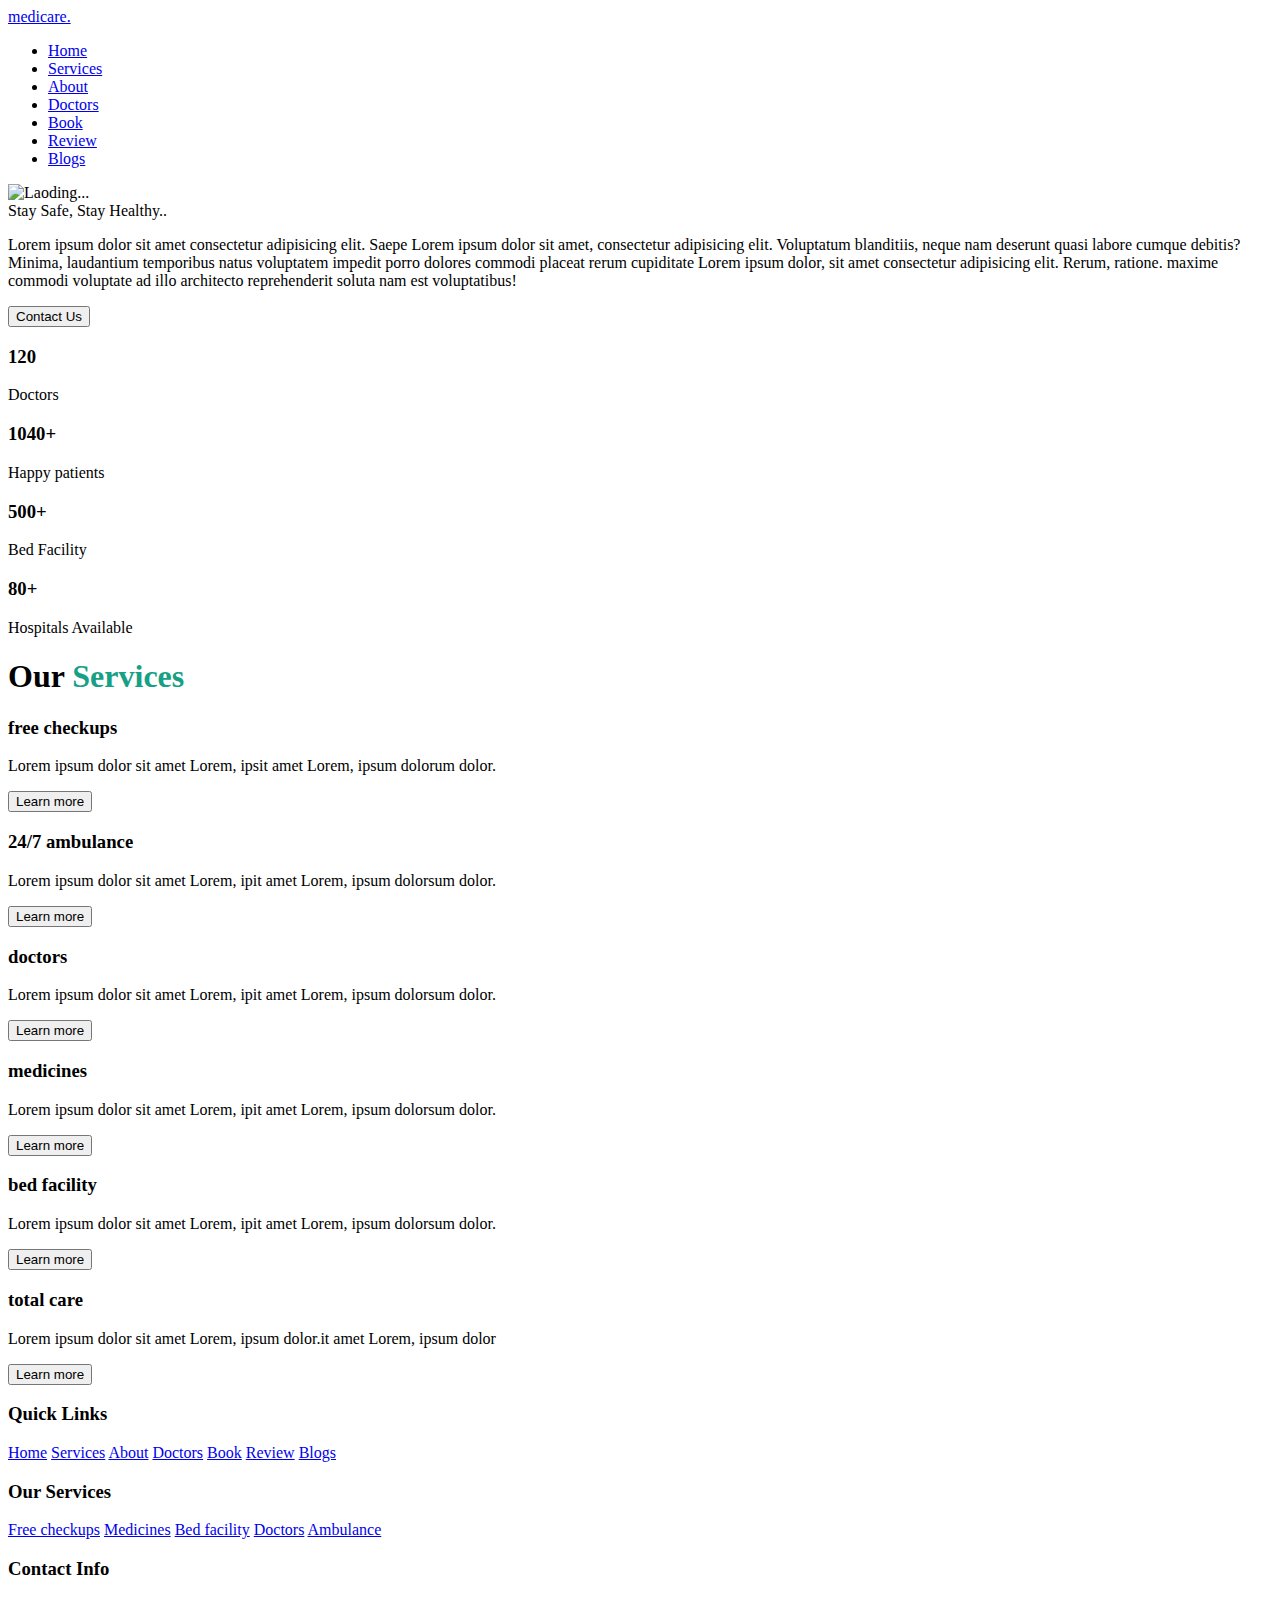
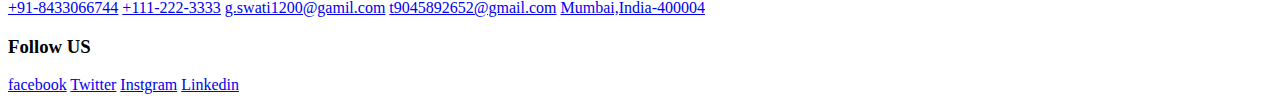
==== index.html @ 02a3c3f6 "Add files via upload" ====
<!DOCTYPE html>
<html lang="en">
<head>
    <meta charset="UTF-8">
    <meta http-equiv="X-UA-Compatible" content="IE=edge">
    <meta name="viewport" content="width=device-width, initial-scale=1.0">

    <title>Medicare</title>
    <link rel="stylesheet" href="https://cdnjs.cloudflare.com/ajax/libs/font-awesome/6.4.0/css/all.min.css" integrity="sha512-iecdLmaskl7CVkqkXNQ/ZH/XLlvWZOJyj7Yy7tcenmpD1ypASozpmT/E0iPtmFIB46ZmdtAc9eNBvH0H/ZpiBw==" crossorigin="anonymous">

    <script src="https://code.jquery.com/jquery-3.6.4.min.js"></script>
    <script src="https://cdnjs.cloudflare.com/ajax/libs/waypoints/4.0.1/jquery.waypoints.min.js"></script>

    <script src="https://cdnjs.cloudflare.com/ajax/libs/Counter-Up/1.0.0/jquery.counterup.min.js"></script>

    <link rel="stylesheet" href="style.css">
</head>
<body>
  

<!-- Nav bar starts -->
    <div class="header" id="nav">
          <a id="logo" href="#"><i class="fa-sharp fa-solid fa-heart-pulse fa-bounce"></i><span>m</span>edicare.</a>
          <ul>
            <li><a href="#">Home</a></li>
            <li><a href="#service-container">Services</a></li>
            <li><a href="#">About</a></li>
            <li><a href="./slider.html">Doctors</a></li>
            <li><a href="./app-form.html">Book</a></li>
            <li><a href="#">Review</a></li>
            <li><a href="#">Blogs</a></li>
          </ul>
          <div id="burger-menu" class="fa-solid fa-bars fa-beat-fade"></div>

      </div>
    

    <!-- Nav bar ends -->

    <!-- Home section starts -->

    <div class="home-section" id="home">

      <div class="img">
        <img src="./image/home-img.svg" alt="Laoding...">     
      </div>

      <div class="content">
        <!-- <h1>Stay Safe,Stay Healthy..</h1> -->
        <span class=" txt first-txt">Stay Safe,</span>
        <span class=" txt second-txt">Stay Healthy..</span>
        <p>Lorem ipsum dolor sit amet consectetur adipisicing elit. Saepe  Lorem ipsum dolor sit amet, consectetur adipisicing elit. Voluptatum blanditiis, neque nam deserunt quasi labore cumque debitis? Minima, laudantium temporibus natus voluptatem impedit porro dolores commodi placeat rerum cupiditate Lorem ipsum dolor, sit amet consectetur adipisicing elit. Rerum, ratione.  maxime commodi voluptate ad illo architecto reprehenderit soluta nam est voluptatibus!</p>

        <button type="submit">Contact Us
          <i class="fa-solid fa-arrow-right"></i>
        </button>
      </div>

    </div>

    <!-- Count section starts  -->

    <div class="count-container">

      <div class="icons">
        <i class="fa-solid fa-user-doctor"></i>
        <h3 class="counter">120</h3>
        <p class="txt">Doctors</p>
      </div>

      <div class="icons">
        <i class="fa-solid fa-hospital-user"></i>
        <h3>1040+</h3>
        <p>Happy patients</p>
      </div>
      

      <div class="icons">
        <i class="fa-solid fa-bed"></i>
        <h3>500+</h3>
        <p>Bed Facility</p>
      </div>

      <div class="icons">
        <i class="fa-solid fa-hospital"></i>
        <h3>80+</h3>
        <p>Hospitals Available</p>
      </div>
    </div>
<!-- Count sections ends  -->

<!-- service section starts -->

     <div id="service-container">

      <h1>Our <span style="color:#16A085;">Services</span></h1>

      <div class="service">
        <div class="box">
          <i class="fas fa-notes-medical"></i>
          <h3>free checkups</h3>
          <p>Lorem ipsum dolor sit amet Lorem, ipsit amet Lorem, ipsum dolorum dolor. </p>
          <button type="submit">Learn more
            <i class="fa-solid fa-arrow-right"></i>
          </button>
        </div>
  
        <div class="box">
          <i class="fas fa-ambulance"></i>
          <h3>24/7 ambulance</h3>
          <p>Lorem ipsum dolor sit amet Lorem, ipit amet Lorem, ipsum dolorsum dolor. </p>
          <button type="submit">Learn more
            <i class="fa-solid fa-arrow-right"></i>
          </button>
        </div>
  
        <div class="box">
          <i class="fas fa-user-md"></i>
          <h3>doctors</h3>
          <p>Lorem ipsum dolor sit amet Lorem, ipit amet Lorem, ipsum dolorsum dolor. </p>
          <button type="submit">Learn more
            <i class="fa-solid fa-arrow-right"></i>
          </button>
        </div>
  
        <div class="box">
          <i class="fas fa-pills"></i>
          <h3>medicines</h3>
          <p>Lorem ipsum dolor sit amet Lorem, ipit amet Lorem, ipsum dolorsum dolor. </p>
          <button type="submit">Learn more
            <i class="fa-solid fa-arrow-right"></i>
          </button>
        </div>
  
        <div class="box">
          <i class="fas fa-bed"></i>
          <h3>bed facility</h3>
          <p>Lorem ipsum dolor sit amet Lorem, ipit amet Lorem, ipsum dolorsum dolor. </p>
          <button type="submit">Learn more
            <i class="fa-solid fa-arrow-right"></i>
          </button>
        </div>
  
        <div class="box">
          <i class="fas fa-heartbeat"></i>
          <h3>total care</h3>
          <p>Lorem ipsum dolor sit amet Lorem, ipsum dolor.it amet Lorem, ipsum dolor </p>
          <button type="submit">Learn more
            <i class="fa-solid fa-arrow-right"></i>
          </button>
        </div>
  
      </div>


     </div>
<!-- service section ends -->


<!-- footer section starts -->

<div class="footer">
  <div class="container">
    <div class="box">
      <h3>Quick Links</h3>
      <div class="icon">
        <a href="#"><i class="fa-solid fa-chevron-right"></i>Home</a>
        <a href="#"><i class="fa-solid fa-chevron-right"></i>Services</a>
        <a href="#"><i class="fa-solid fa-chevron-right"></i>About</a>
        <a href="#"><i class="fa-solid fa-chevron-right"></i>Doctors</a>
        <a href="#"><i class="fa-solid fa-chevron-right"></i>Book</a>
        <a href="#"><i class="fa-solid fa-chevron-right"></i>Review</a>
        <a href="#"><i class="fa-solid fa-chevron-right"></i>Blogs</a>
      </div>
    </div>

      <div class="box">
        <h3>Our Services</h3>
        <div class="icon">
          <a href="#"><i class="fa-solid fa-chevron-right"></i>Free checkups</a>
          <a href="#"><i class="fa-solid fa-chevron-right"></i>Medicines</a>
          <a href="#"><i class="fa-solid fa-chevron-right"></i>Bed facility</a>
          <a href="#"><i class="fa-solid fa-chevron-right"></i>Doctors</a>
          <a href="#"><i class="fa-solid fa-chevron-right"></i>Ambulance</a>
          
        </div>
      </div>

        <div class="box">
          <h3>Contact Info</h3>
          <div class="icon">
            <a href="#"><i class="fas fa-phone"></i>+91-8433066744</a>
            <a href="#"><i class="fas fa-phone"></i>+111-222-3333</a>
            <a href="#"><i class="fas fa-envelope"></i>g.swati1200@gamil.com</a>
            <a href="#"><i class="fas fa-envelope"></i>t9045892652@gmail.com</a>
            <a href="#"><i class="fas fa-map-marker-alt"></i>Mumbai,India-400004</a>

          </div>
        </div>

          <div class="box">
            <h3>Follow US</h3>
            <div class="icon">
              <a href="#"><i class="fab fa-facebook"></i>facebook</a>
              <a href="#"><i class="fab fa-twitter"></i>Twitter</a>
              <a href="#"><i class="fab fa-instagram"></i>Instgram</a>
              <a href="#"><i class="fab fa-linkedin"></i>Linkedin</a>
            </div>
          </div>
    </div>
</div>

<!-- footer section ends -->





<!-- <script>
   $(document).ready(function(){
    $(".counter").counterUp({
      delay:8,
      time:1500
    });
   });

</script> -->

<!-- include javascript -->
<script src="./script.js"></script>

</body>
</html>
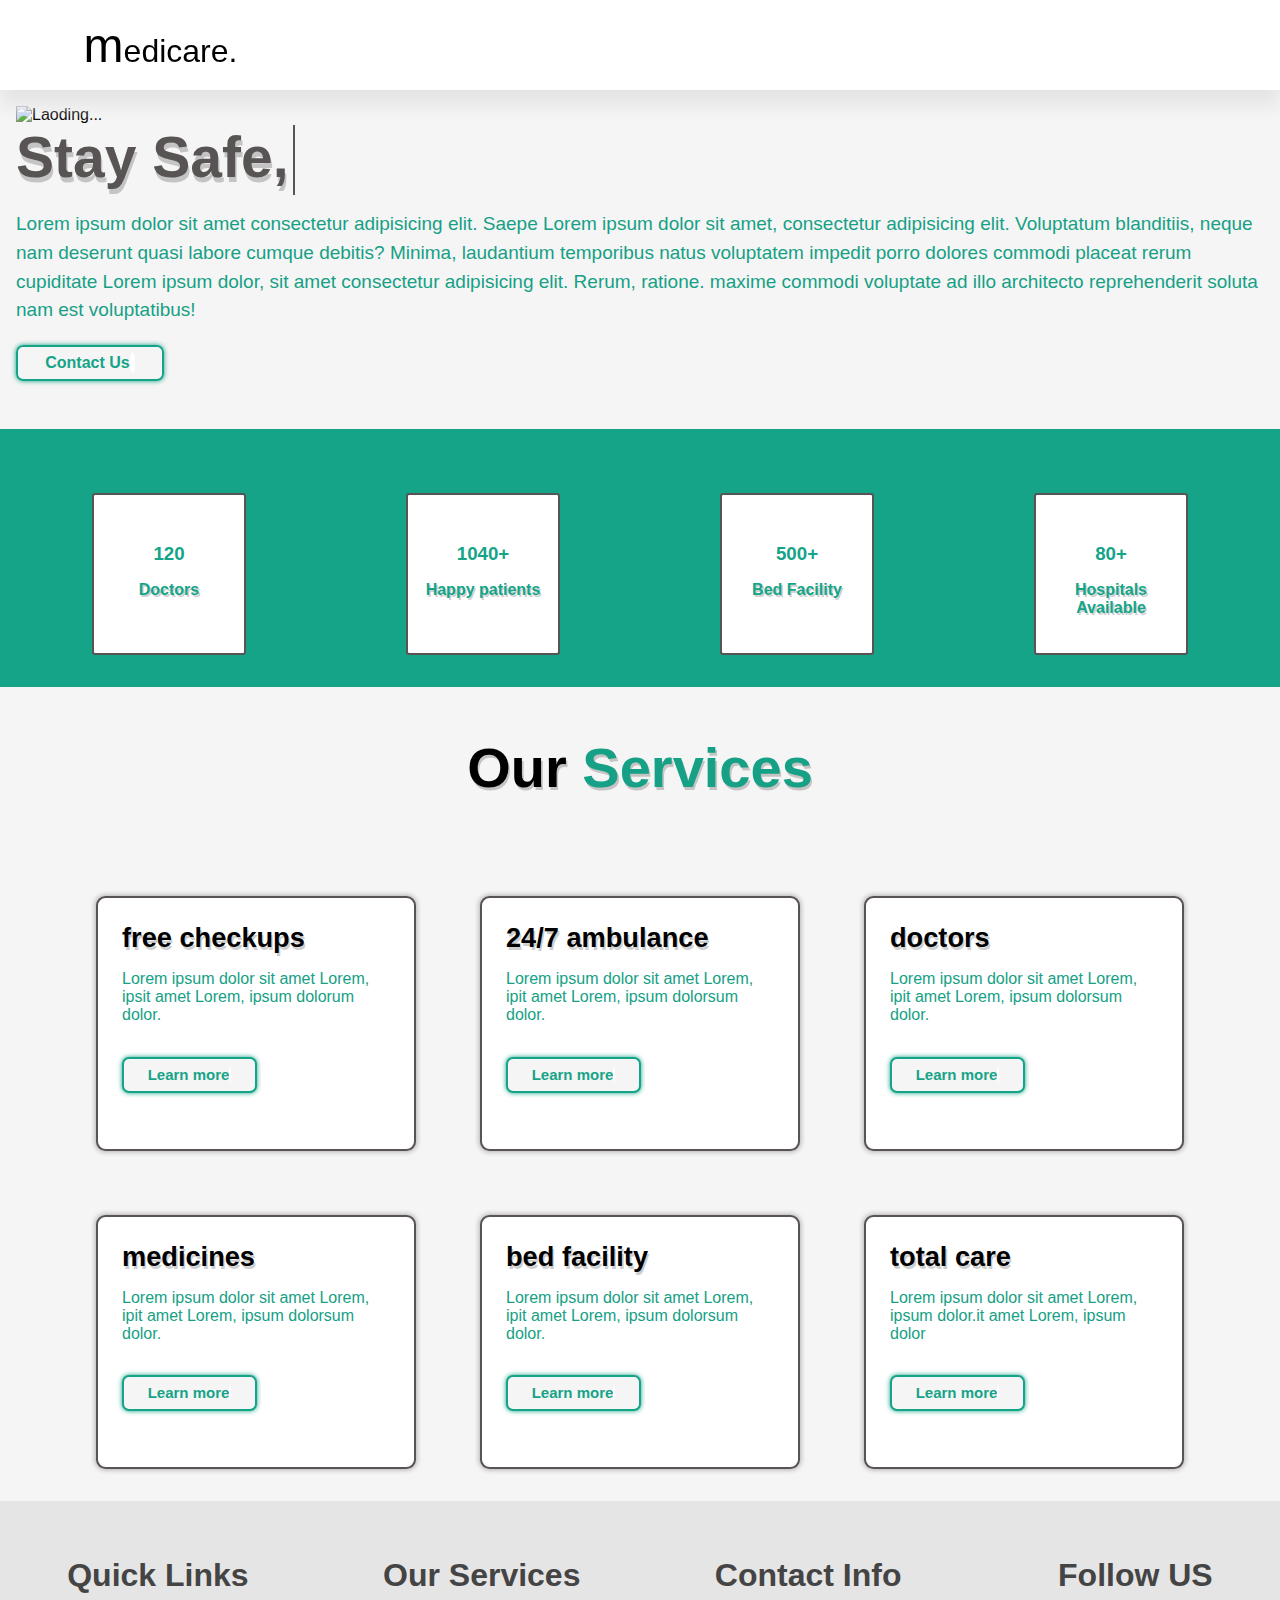
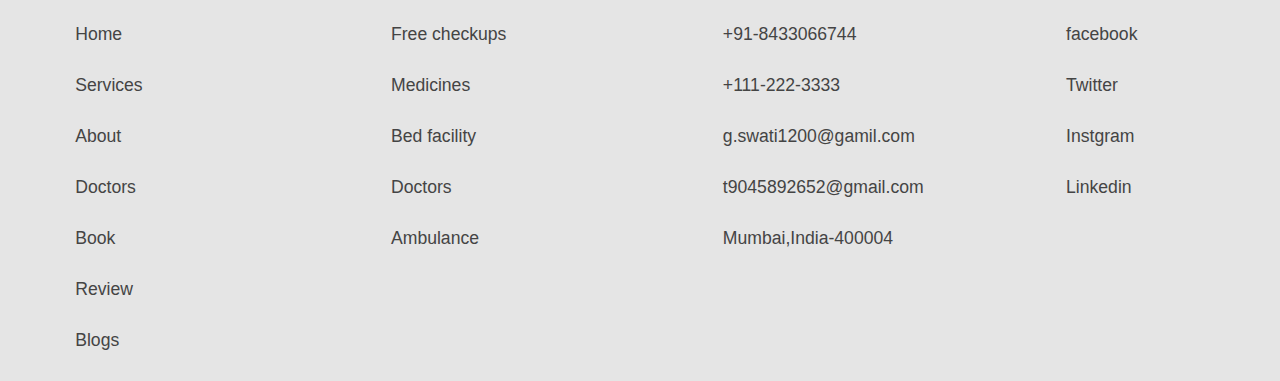
==== commit 4ad6d46d: "Update index.html" ====
--- a/index.html
+++ b/index.html
@@ -42,7 +42,7 @@
     <div class="home-section" id="home">
 
       <div class="img">
-        <img src="./image/home-img.svg" alt="Laoding...">     
+        <img src="home-img.svg" alt="Laoding...">     
       </div>
 
       <div class="content">
@@ -230,4 +230,4 @@
 <script src="./script.js"></script>
 
 </body>
-</html>+</html>
--- a/style.css
+++ b/style.css
@@ -0,0 +1,431 @@
+*{
+    padding: 0px;
+    margin: 0px;
+    box-sizing: border-box;
+}
+html{
+    font-family:sans-serif;
+}
+body{
+    
+    overflow-x: hidden;
+    scroll-behavior: smooth;
+}
+
+/* navbar starts */
+.header{
+    display: flex; 
+    justify-content: space-around;
+    align-items: center;
+    box-shadow: 0 1rem 1rem #E5E5E5;
+    height: 90px;
+    width: 100%;
+    position: sticky;
+    top:0;
+    left: 0;
+    z-index: 999;
+    background-color:#fff;
+    font-family: 'Franklin Gothic Medium', 'Arial Narrow', Arial, sans-serif;
+}
+ul{
+    transform: scale(0);
+    opacity:0;
+    transform: translateX(-10px);
+}
+ul.active{
+    transform:translateY(-10px);
+    opacity: 1;
+    transition: .2s ease-out;
+}
+
+.header span{
+    font-size: xxx-large;
+}
+
+.header ul{
+    display: flex;
+    list-style: none;
+    text-align: center;
+    margin-top: 1.4rem;
+}
+.header a{
+    text-decoration: none;
+    color:black;
+    font-size: 2rem;
+}
+
+.header  a i{
+    color:#16A085;
+    font-size: 2.5rem;
+    padding: 4px;
+}
+.header ul li{
+    margin:30px;
+}
+
+.header ul li a{
+    font-size: 1.4rem;
+    color: gray;
+}
+
+.header ul li a:hover{
+    color:darkslategray;
+}
+ 
+/* navbar ends */
+
+
+/* Home section starts */
+.home-section{
+    display: flex;
+    justify-content: center;
+    align-items: center;
+    width: 100vw;
+    padding: 1rem;
+    flex-wrap: wrap;
+    background-color: #f5f5f5;
+}
+
+.home-section .img{
+    flex: 2 2  40rem;
+}
+
+.home-section .content{
+    flex: 1 1 40rem;
+}
+.home-section .content span{
+
+    font-size:57px;
+    color:#595454;
+    text-shadow:.1rem .3rem rgba(0,0,0,.2);
+    font-weight: bolder;
+}
+.content .txt
+{
+    position: relative;
+}
+.content .txt.second-txt:before{
+    content: "";
+    position: absolute;
+    top: 0;
+    left: 0;
+    height: 110%;
+    width: 100%;
+    background-color:#f5f5f5;
+    border-left: 2px solid #595454;
+    animation:animate 4s steps(10) infinite ;
+}
+@keyframes animate{
+
+    30%,60%{
+        left:100%;
+    }
+    
+    100%{
+        left:0%;
+    }
+}
+
+.home-section .content p{
+    color:#16A085;
+    margin-top: 20px;
+    font-size: 19px;
+    line-height: 1.8rem;
+}
+
+.home-section .content button{
+
+    margin-top: 20px;
+    width: 148px;
+    height: 36px;
+    padding: auto;
+    color:#15A488;
+    font-size: 1rem;
+    font-weight: bold;
+    border: 2px solid #15A488;
+    border-radius: 7px;
+    background: none;
+    box-shadow:0  0rem 5px #16A085;
+    transition: .2s width;
+    margin-bottom: 2rem;
+}
+
+.home-section .content button i{
+    background-color: #15A488;
+    color: #fff;
+    border-radius: 100%;
+    padding:2px;
+    padding-right: 3px;
+
+}
+.home-section .content button i{ 
+    background-color: #fff;
+    color:#15A488;
+} 
+
+.home-section .content button:hover{
+    
+    width: 153px;
+    color: #fff;
+    background-color:#15A488;
+    cursor: pointer;
+}
+ 
+ #burger-menu{
+    font-size: 1.5rem;
+    color:#000000;
+    background-color: #eee;
+    padding: 8px;
+    border-radius: 5px;
+    cursor: pointer;
+    display: none;
+} 
+
+#burger-menu i{
+    font-weight: bolder;
+    font-size: xx-large;
+    
+}
+/* Home section ends */
+
+
+/* Count section starts */
+
+.count-container{
+  
+    display: flex;
+    align-items: center;
+    justify-content: center;
+    gap:10rem;
+    padding-top: 4rem;
+    padding-bottom: 2rem;
+    flex-wrap: wrap;
+    background-color: #15A488;
+    box-shadow: 1rem 1rem 0 0 #E5E5E5;
+}
+.count-container .icons{
+    background-color:#fff;
+    border: 2px solid #595454;
+    padding: .5rem 0;
+    color:#16A085;
+    text-align: center;
+    padding-top: 2rem;
+    border-radius: 0.2rem;
+    transition:.2s transform,.2s color;
+}
+
+.count-container .icons i{
+    text-align: center;
+   font-size: xx-large;
+}
+.count-container .icons h3{
+    color: #15A488;
+    text-align: center;
+    padding-top: 1rem;
+    font-weight:800;
+
+}
+.count-container .icons p{
+    color:#15A488;
+    text-align: center;
+    padding: 1rem;
+    font-weight: bolder;
+    text-shadow: #595454;
+    text-shadow:.1rem .1rem rgba(0,0,0,.2);
+    width: 150px; 
+    height: 80px; 
+}
+
+.count-container .icons:hover{
+
+    transform: translateY(-10px);
+    color: #595454;
+}
+
+/* Count sections ends */
+
+
+/* service section starts */
+
+#service-container{
+    background-color:#f5f5f5;
+}
+
+.service{
+    display: flex;
+    flex-wrap: wrap;
+    align-items: center;
+    justify-content: center;
+    padding-top: 4rem;
+}
+.service .box{
+    width:20rem;
+    box-shadow:0px 0 5px 1px #b3aeae ;
+    border: 2px solid #595454;
+    padding: 1.5rem;
+    margin: 2rem;
+    background-color:#fff ;
+    transition: transform .2s;
+    border-radius: .6rem;
+}
+
+#service-container h1{
+    text-align: center;
+    font-size: 3.5rem;
+    text-shadow:.1rem .2rem rgba(0,0,0,.2);
+    padding-top: 3rem;
+}
+.service .box i{
+
+    color:#16A085;
+    font-size: xxx-large;
+    padding-bottom: 1.5rem;
+    transition: color .2s;
+}
+
+.service .box h3{
+
+    padding-bottom:1rem;
+    font-size: 1.7rem;
+    text-shadow:.1rem .2rem rgba(0,0,0,.2);
+
+}
+.service .box p{
+    padding-bottom:1.4rem;
+    color:#16A085;
+}
+#service-container .service button{
+
+    margin-top: 10px;
+    width: 135px;
+    height: 36px;
+    padding: auto;
+    color:#15A488;
+    font-size: 15px;
+    font-weight: bold;
+    border: 2px solid #15A488;
+    border-radius: 7px;
+    background: none;
+    box-shadow:0  0rem 5px #16A085;
+    transition: .2s width;
+    margin-bottom: 2rem;
+    background-color:#f5f5f5;
+    transition: width .1s;
+    
+}
+
+#service-container .service button i{
+    background-color: #15A488;
+    color: #fff;
+    border-radius: 100%;
+    padding:0;
+    padding-right: 2px;
+    font-size: 1rem;
+
+}
+#service-container .service button i{ 
+    background-color: #fff;
+    color:#15A488;
+} 
+
+#service-container .service button:hover{
+    
+    width: 142px;
+    color: #fff;
+    background-color:#15A488;
+    cursor: pointer;
+}
+#service-container .service .box:hover{
+    transform: translateY(-10px);
+}
+ #service-container .service i:hover{
+    color:#595454;
+
+}
+/* service section ends */
+
+
+
+/* footer section starts */
+
+.footer{
+    background-color:#E5E5E5;
+}
+.footer .container{
+    display: flex;
+    /* flex-direction:row; */
+    flex-wrap: wrap;
+    padding-top: 3.5rem;
+}
+
+.footer .container .box{
+    margin-left: auto;
+    margin-right: auto;
+    
+}
+
+.footer .container .box h3{
+    font-size: 2rem;
+    font-weight: bolder;
+    color:#444;
+}
+
+.footer .container .box a{
+    display: block;
+    text-decoration: none;
+    margin: 30px 0;
+    font-size: 1.1rem;
+    color:#444;
+}
+.footer .container .box a:hover i{
+    padding-right: 25px;
+    color:#444;
+}
+.footer .container .box i{
+    color:#16A085;
+    padding-right: .5rem;
+    transition: .4s;
+}
+
+
+/* footer section ends */
+
+
+
+
+/* media queries */
+
+@media(max-width:1368px)
+{
+    .header ul li a{
+        font-size: 1.2rem;
+    }
+   
+}
+@media(max-width:1147px)
+{
+    #burger-menu {
+        display:initial;
+        position: absolute;
+        right: 3rem;
+       
+    }
+    .header ul{
+        position: absolute;
+        display:inline;
+        top: 7rem;
+        right:1rem;
+        box-shadow: 0 1rem 1rem #E5E5E5;
+        width:15rem;
+        background-color: #fff;
+        border: 2px solid #15A488;
+        border-radius: .5rem;
+        font-family: 'Franklin Gothic Medium', 'Arial Narrow', Arial, sans-serif;
+         
+    }
+    .header ul:hover{
+        background-color:#f5f5f5;
+    }
+}
+
+/* media query ends */
